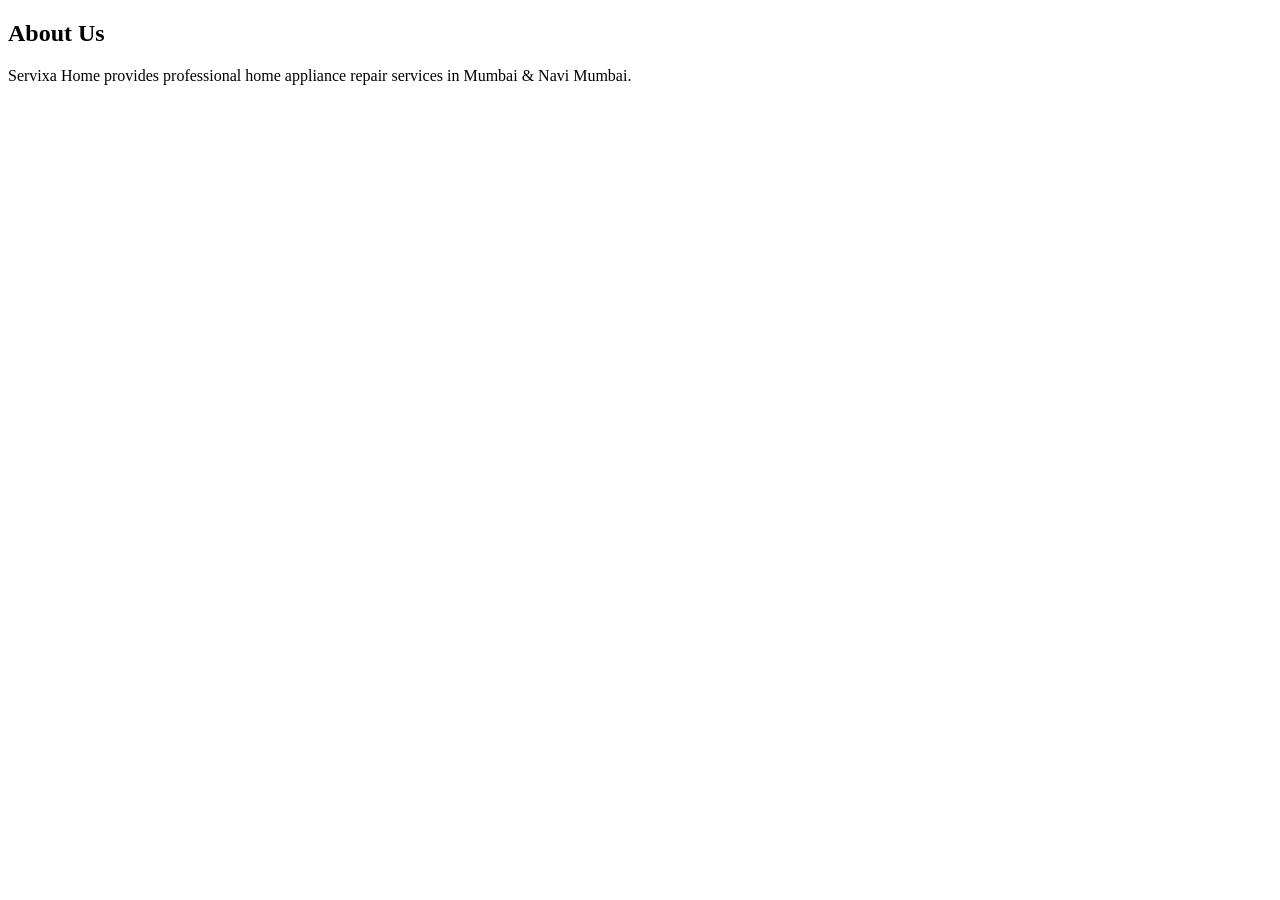
==== about.html @ f4bc3585 "Add files via upload" ====
<!DOCTYPE html>
<html>
<head>
<title>About</title>
<link rel="stylesheet" href="css/style.css">
</head>

<body>

<header>
<h2>About Us</h2>
</header>

<section class="section">

<p>

Servixa Home provides professional home appliance
repair services in Mumbai & Navi Mumbai.

</p>

</section>

</body>
</html>
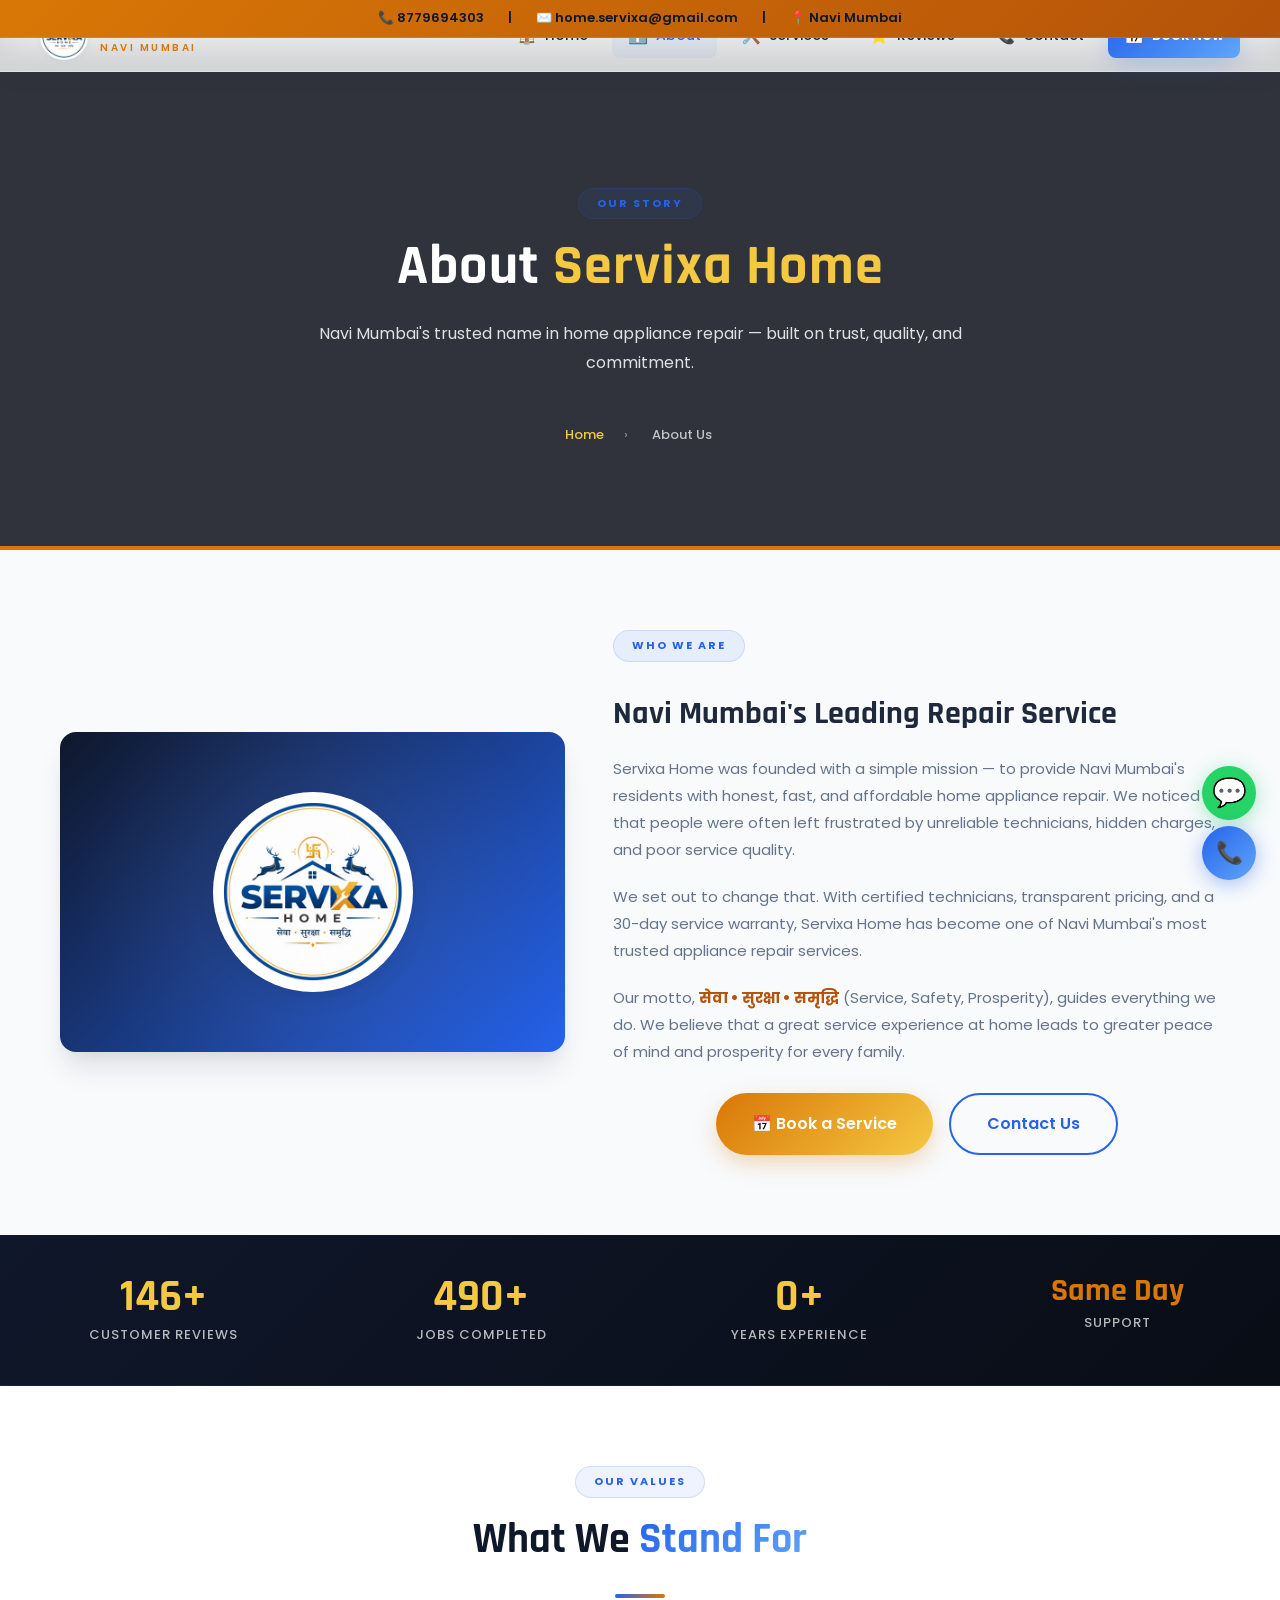
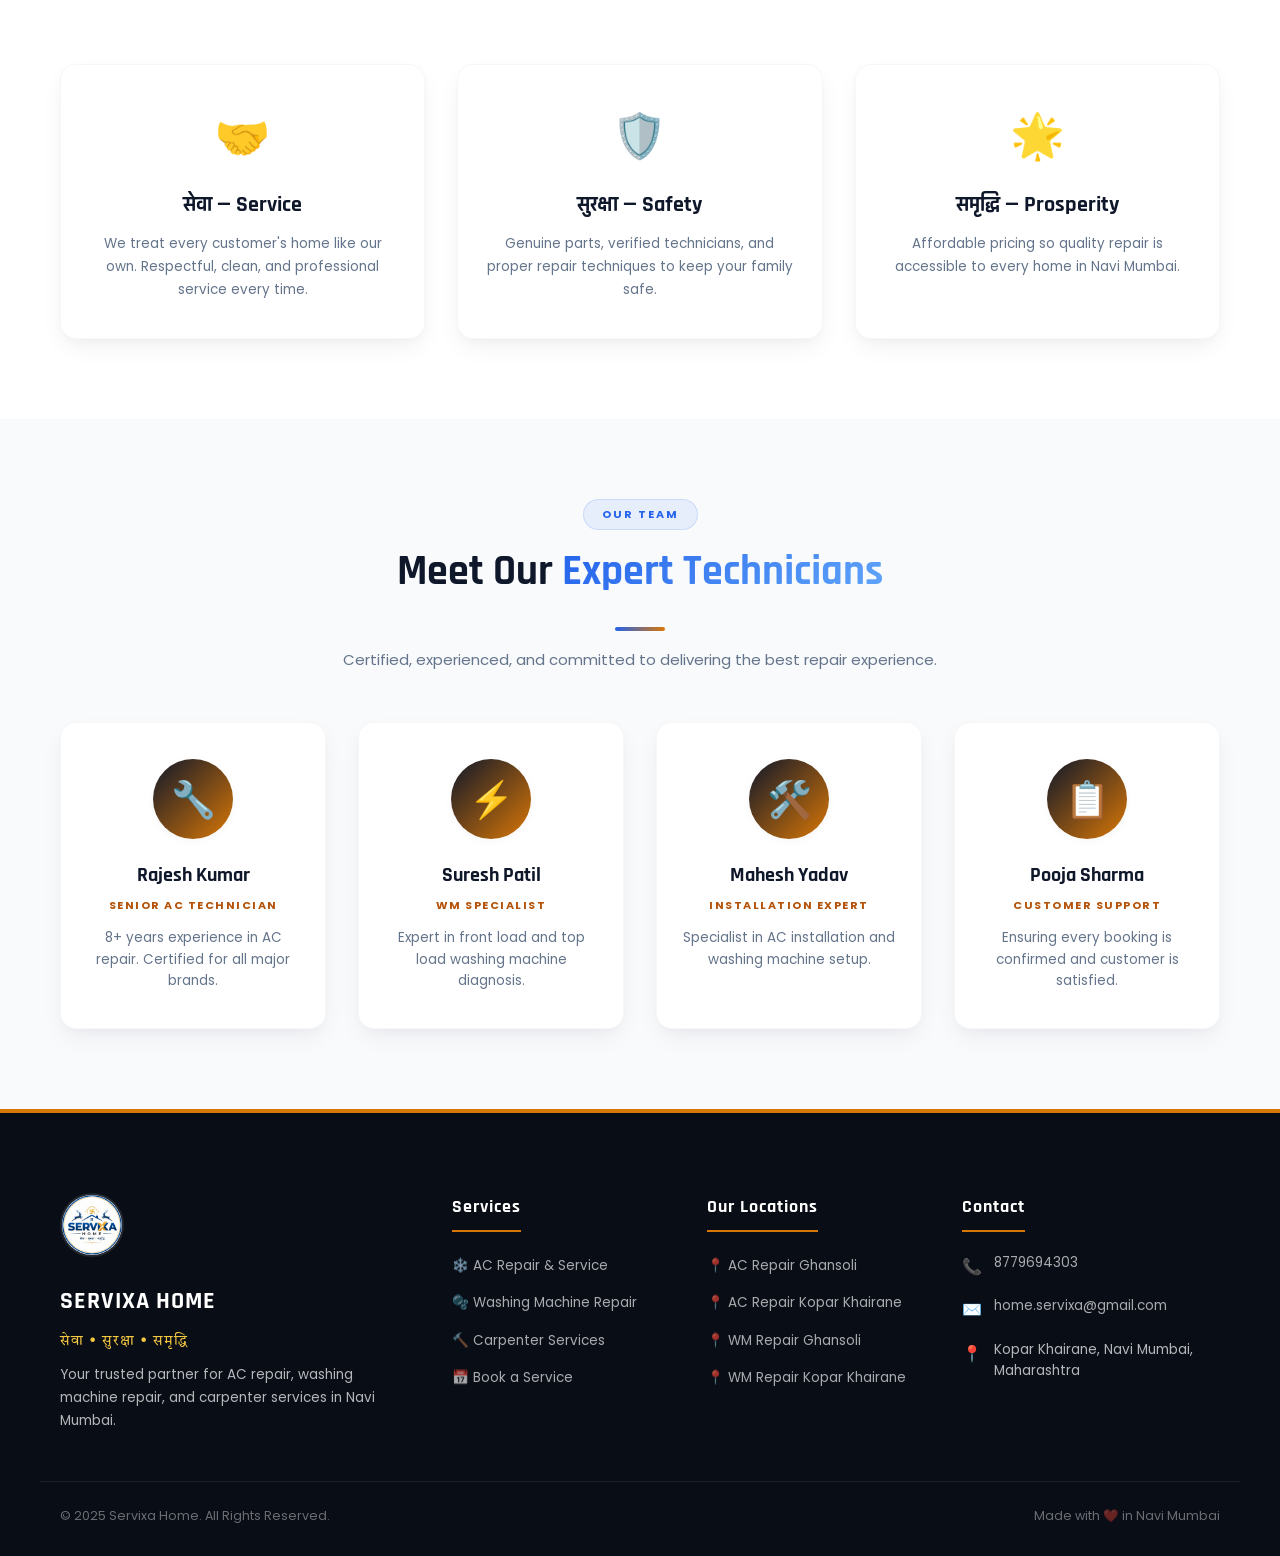
==== commit 32957e90: "Update about.html" ====
--- a/about.html
+++ b/about.html
@@ -1,26 +1,225 @@
 <!DOCTYPE html>
-<html>
+<html lang="en">
 <head>
-<title>About</title>
-<link rel="stylesheet" href="css/style.css">
+  <meta charset="UTF-8" />
+  <meta name="viewport" content="width=device-width, initial-scale=1.0" />
+  <title>About Us – Servixa Home</title>
+  <link rel="icon" type="image/png" href="Logo.png" />
+  <link rel="stylesheet" href="style.css" />
 </head>
-
 <body>
 
-<header>
-<h2>About Us</h2>
-</header>
-
+<div id="page-loader">
+  <div class="loader-logo">SERVI<span>XA</span> HOME</div>
+  <div class="loader-bar"><div class="loader-bar-fill"></div></div>
+</div>
+
+<div class="contact-strip">
+  <a href="tel:8779694303">📞 8779694303</a>
+  <span>|</span>
+  <a href="mailto:home.servixa@gmail.com">✉️ home.servixa@gmail.com</a>
+  <span>|</span>
+  <span>📍 Navi Mumbai</span>
+</div>
+
+<nav class="navbar">
+  <a href="index.html" class="nav-logo">
+    <img src="Logo.png" alt="Servixa Home" onerror="this.style.display='none'" />
+    <div class="nav-logo-text">
+      <span class="brand">SERVIXA HOME</span>
+      <span class="tagline">Navi Mumbai</span>
+    </div>
+  </a>
+  <div class="nav-menu" id="navMenu">
+    <span></span><span></span><span></span>
+  </div>
+  <div class="nav-links" id="navLinks">
+    <a href="index.html"><span class="nav-icon">🏠</span> Home</a>
+    <a href="about.html" class="active"><span class="nav-icon">ℹ️</span> About</a>
+    <a href="services.html"><span class="nav-icon">🛠️</span> Services</a>
+    <a href="reviews.html"><span class="nav-icon">⭐</span> Reviews</a>
+    <a href="contact.html"><span class="nav-icon">📞</span> Contact</a>
+    <a href="booking.html" class="nav-cta"><span class="nav-icon">📅</span> Book Now</a>
+  </div>
+</nav>
+
+<div class="page-header">
+  <span class="section-badge">Our Story</span>
+  <h1>About <span>Servixa Home</span></h1>
+  <p>Navi Mumbai's trusted name in home appliance repair — built on trust, quality, and commitment.</p>
+  <div class="breadcrumb">
+    <a href="index.html">Home</a><span>›</span>
+    <span style="color:rgba(255,255,255,0.7)">About Us</span>
+  </div>
+</div>
+
+<!-- ABOUT STORY -->
 <section class="section">
-
-<p>
-
-Servixa Home provides professional home appliance
-repair services in Mumbai & Navi Mumbai.
-
-</p>
-
+  <div class="container">
+    <div class="about-grid">
+      <div class="about-image-box fade-in">
+        <img src="Logo.png" alt="Servixa Home" onerror="this.style.display='none'" />
+      </div>
+      <div class="about-text fade-in">
+        <span class="section-badge">Who We Are</span>
+        <h2 style="font-family:'Rajdhani',sans-serif;font-size:32px;font-weight:700;color:var(--text);margin-top:10px;margin-bottom:16px;">Navi Mumbai's Leading Repair Service</h2>
+        <p>Servixa Home was founded with a simple mission — to provide Navi Mumbai's residents with honest, fast, and affordable home appliance repair. We noticed that people were often left frustrated by unreliable technicians, hidden charges, and poor service quality.</p>
+        <p>We set out to change that. With certified technicians, transparent pricing, and a 30-day service warranty, Servixa Home has become one of Navi Mumbai's most trusted appliance repair services.</p>
+        <p>Our motto, <strong style="color:var(--gold-dark);">सेवा • सुरक्षा • समृद्धि</strong> (Service, Safety, Prosperity), guides everything we do. We believe that a great service experience at home leads to greater peace of mind and prosperity for every family.</p>
+        <div style="display:flex;gap:16px;margin-top:28px;flex-wrap:wrap;justify-content:center;">
+          <a href="booking.html" class="btn btn-gold btn-lg">📅 Book a Service</a>
+          <a href="contact.html" class="btn btn-outline btn-lg">Contact Us</a>
+        </div>
+      </div>
+    </div>
+  </div>
 </section>
 
+<!-- STATS -->
+<div class="stats-strip">
+  <div class="stat-item">
+    <div class="stat-num" data-target="298" data-suffix="+">0+</div>
+    <div class="stat-label">Customer Reviews</div>
+  </div>
+  <div class="stat-item">
+    <div class="stat-num" data-target="1000" data-suffix="+">0+</div>
+    <div class="stat-label">Jobs Completed</div>
+  </div>
+  <div class="stat-item">
+    <div class="stat-num" data-target="2" data-suffix="+">0+</div>
+    <div class="stat-label">Years Experience</div>
+  </div>
+  <div class="stat-item">
+    <div class="stat-num" style="font-family:'Rajdhani',sans-serif;font-size:32px;font-weight:700;color:var(--gold);line-height:1;">Same Day</div>
+    <div class="stat-label">Support</div>
+  </div>
+</div>
+
+<!-- VALUES -->
+<section class="section section-alt">
+  <div class="container">
+    <div class="section-header fade-in">
+      <span class="section-badge">Our Values</span>
+      <h2 class="section-title">What We <span>Stand For</span></h2>
+      <div class="divider"></div>
+    </div>
+    <div class="values-grid">
+      <div class="value-card fade-in">
+        <div class="value-icon">🤝</div>
+        <h3>सेवा — Service</h3>
+        <p>We treat every customer's home like our own. Respectful, clean, and professional service every time.</p>
+      </div>
+      <div class="value-card fade-in">
+        <div class="value-icon">🛡️</div>
+        <h3>सुरक्षा — Safety</h3>
+        <p>Genuine parts, verified technicians, and proper repair techniques to keep your family safe.</p>
+      </div>
+      <div class="value-card fade-in">
+        <div class="value-icon">🌟</div>
+        <h3>समृद्धि — Prosperity</h3>
+        <p>Affordable pricing so quality repair is accessible to every home in Navi Mumbai.</p>
+      </div>
+    </div>
+  </div>
+</section>
+
+<!-- TEAM -->
+<section class="section">
+  <div class="container">
+    <div class="section-header fade-in">
+      <span class="section-badge">Our Team</span>
+      <h2 class="section-title">Meet Our <span>Expert Technicians</span></h2>
+      <div class="divider"></div>
+      <p class="section-subtitle">Certified, experienced, and committed to delivering the best repair experience.</p>
+    </div>
+    <div class="team-grid">
+      <div class="team-card fade-in">
+        <div class="team-avatar">🔧</div>
+        <h3>Rajesh Kumar</h3>
+        <div class="role">Senior AC Technician</div>
+        <p>8+ years experience in AC repair. Certified for all major brands.</p>
+      </div>
+      <div class="team-card fade-in">
+        <div class="team-avatar">⚡</div>
+        <h3>Suresh Patil</h3>
+        <div class="role">WM Specialist</div>
+        <p>Expert in front load and top load washing machine diagnosis.</p>
+      </div>
+      <div class="team-card fade-in">
+        <div class="team-avatar">🛠️</div>
+        <h3>Mahesh Yadav</h3>
+        <div class="role">Installation Expert</div>
+        <p>Specialist in AC installation and washing machine setup.</p>
+      </div>
+      <div class="team-card fade-in">
+        <div class="team-avatar">📋</div>
+        <h3>Pooja Sharma</h3>
+        <div class="role">Customer Support</div>
+        <p>Ensuring every booking is confirmed and customer is satisfied.</p>
+      </div>
+    </div>
+  </div>
+</section>
+
+<!-- Footer -->
+<footer>
+  <div class="container footer-grid">
+    <div class="footer-brand">
+      <img src="Logo.png" alt="Servixa Home" onerror="this.style.display='none'" />
+      <h3>SERVIXA HOME</h3>
+      <p class="hindi-tagline">सेवा • सुरक्षा • समृद्धि</p>
+      <p>Your trusted partner for AC repair, washing machine repair, and carpenter services in Navi Mumbai.</p>
+    </div>
+    <div class="footer-col">
+      <h4>Services</h4>
+      <ul>
+        <li><a href="ac-repair.html">❄️ AC Repair & Service</a></li>
+        <li><a href="washing-machine.html">🫧 Washing Machine Repair</a></li>
+        <li><a href="carpenter.html">🔨 Carpenter Services</a></li>
+        <li><a href="booking.html">📅 Book a Service</a></li>
+      </ul>
+    </div>
+    <div class="footer-col">
+      <h4>Our Locations</h4>
+      <ul>
+        <li><a href="ac-repair-ghansoli.html">📍 AC Repair Ghansoli</a></li>
+        <li><a href="ac-repair-koparkhairane.html">📍 AC Repair Kopar Khairane</a></li>
+        <li><a href="washing-machine-repair-ghansoli.html">📍 WM Repair Ghansoli</a></li>
+        <li><a href="washing-machine-repair-koparkhairane.html">📍 WM Repair Kopar Khairane</a></li>
+      </ul>
+    </div>
+    <div class="footer-col">
+      <h4>Contact</h4>
+      <div class="footer-contact-item">
+        <span class="icon">📞</span>
+        <div><a href="tel:8779694303">8779694303</a></div>
+      </div>
+      <div class="footer-contact-item">
+        <span class="icon">✉️</span>
+        <div><a href="mailto:home.servixa@gmail.com">home.servixa@gmail.com</a></div>
+      </div>
+      <div class="footer-contact-item">
+        <span class="icon">📍</span>
+        <div>Kopar Khairane, Navi Mumbai, Maharashtra</div>
+      </div>
+    </div>
+  </div>
+  <div class="container footer-bottom">
+    <span>© 2025 Servixa Home. All Rights Reserved.</span>
+    <span>Made with ❤️ in Navi Mumbai</span>
+  </div>
+</footer>
+
+<a href="https://wa.me/918779694303?text=Hi! I need a home service." class="whatsapp-float" target="_blank">💬</a>
+<a href="tel:8779694303" class="call-float">📞</a>
+<div class="back-top">↑</div>
+
+<!-- Mobile Sticky CTA Bar -->
+<div class="mobile-sticky-cta">
+  <a href="tel:8779694303" class="cta-call">📞 Call Now</a>
+  <a href="https://wa.me/918779694303?text=Hi! I need a home service." target="_blank" class="cta-wa">💬 WhatsApp</a>
+</div>
+
+<script src="script.js"></script>
 </body>
-</html>+</html>
--- a/style.css
+++ b/style.css
@@ -0,0 +1,1974 @@
+/* ===== SERVIXA HOME - MAIN PREMIUM STYLESHEET ===== */
+@import url('https://fonts.googleapis.com/css2?family=Poppins:wght@300;400;500;600;700&family=Rajdhani:wght@500;600;700&family=Tiro+Devanagari+Hindi&display=swap');
+
+:root {
+  /* Colors */
+  --primary: #2563eb;       /* Modern Indigo Blue */
+  --primary-dark: #0f172a;  /* Slate 900 */
+  --primary-light: #60a5fa; /* Sky Blue */
+  --gold: #d97706;          /* Deep Amber Gold */
+  --gold-light: #f5c842;    /* Soft Warm Gold */
+  --gold-dark: #b45309;     /* Bronze Gold */
+  --white: #ffffff;
+  --off-white: #f8fafc;
+  --light-gray: #f1f5f9;
+  --gray: #64748b;
+  --dark: #090d16;          /* Deep True Dark for backgrounds */
+  --text: #1e293b;
+  --text-light: #64748b;
+  --success: #10b981;
+
+  /* Shadows */
+  --shadow-sm: 0 2px 8px rgba(15, 23, 42, 0.04);
+  --shadow: 0 10px 25px -3px rgba(15, 23, 42, 0.06), 0 4px 12px -4px rgba(15, 23, 42, 0.04);
+  --shadow-lg: 0 20px 30px -5px rgba(15, 23, 42, 0.1), 0 10px 15px -6px rgba(15, 23, 42, 0.06);
+  --shadow-gold-glow: 0 8px 25px -3px rgba(217, 119, 6, 0.35);
+  --shadow-blue-glow: 0 8px 25px -3px rgba(37, 99, 235, 0.25);
+
+  /* Borders & Spacing */
+  --radius: 16px;
+  --radius-sm: 8px;
+  --radius-lg: 24px;
+  --transition: all 0.4s cubic-bezier(0.16, 1, 0.3, 1);
+}
+
+* { margin: 0; padding: 0; box-sizing: border-box; }
+
+html { scroll-behavior: smooth; }
+
+body {
+  font-family: 'Poppins', sans-serif;
+  color: var(--text);
+  background: var(--off-white);
+  overflow-x: hidden;
+  line-height: 1.6;
+}
+
+/* ===== SCROLLBAR ===== */
+::-webkit-scrollbar { width: 8px; }
+::-webkit-scrollbar-track { background: var(--light-gray); }
+::-webkit-scrollbar-thumb {
+  background: linear-gradient(180deg, var(--primary), var(--primary-light));
+  border-radius: 10px;
+}
+
+/* ===== ANIMATIONS ===== */
+@keyframes slideDown {
+  from { opacity: 0; transform: translateY(-12px); }
+  to { opacity: 1; transform: translateY(0); }
+}
+
+@keyframes pulse {
+  0%, 100% { transform: scale(1); box-shadow: 0 4px 20px rgba(37,211,102,0.4); }
+  50% { transform: scale(1.06); box-shadow: 0 8px 30px rgba(37,211,102,0.6), 0 0 0 10px rgba(37,211,102,0.1); }
+}
+
+@keyframes pulse-call {
+  0%, 100% { transform: scale(1); box-shadow: 0 4px 20px rgba(37,99,235,0.4); }
+  50% { transform: scale(1.06); box-shadow: 0 8px 30px rgba(37,99,235,0.6), 0 0 0 10px rgba(37,99,235,0.1); }
+}
+
+@keyframes loaderPulse {
+  0%, 100% { opacity: 0.6; transform: scale(0.98); }
+  50% { opacity: 1; transform: scale(1.02); }
+}
+
+/* ===== PAGE LOADER ===== */
+#page-loader {
+  position: fixed;
+  inset: 0;
+  background: var(--dark);
+  z-index: 99999;
+  display: flex;
+  align-items: center;
+  justify-content: center;
+  flex-direction: column;
+  transition: opacity 0.4s ease, visibility 0.4s ease;
+}
+
+#page-loader.hide {
+  opacity: 0;
+  visibility: hidden;
+}
+
+.loader-logo {
+  font-family: 'Rajdhani', sans-serif;
+  font-size: 36px;
+  font-weight: 700;
+  color: var(--white);
+  letter-spacing: 2px;
+  margin-bottom: 20px;
+  animation: loaderPulse 1.8s infinite ease-in-out;
+}
+
+.loader-logo span { color: var(--gold); }
+
+.loader-bar {
+  width: 160px;
+  height: 4px;
+  background: rgba(255, 255, 255, 0.1);
+  border-radius: 20px;
+  overflow: hidden;
+}
+
+.loader-bar-fill {
+  height: 100%;
+  width: 0;
+  background: linear-gradient(90deg, var(--primary), var(--gold));
+  border-radius: 20px;
+  animation: loaderProgress 1.4s ease-in-out infinite;
+}
+
+@keyframes loaderProgress {
+  0% { width: 0%; }
+  50% { width: 70%; }
+  100% { width: 100%; }
+}
+
+/* ===== TOP STRIP ===== */
+.contact-strip {
+  background: linear-gradient(135deg, var(--gold), var(--gold-dark));
+  padding: 8px 20px;
+  display: flex;
+  align-items: center;
+  justify-content: center;
+  gap: 24px;
+  flex-wrap: wrap;
+  font-size: 13px;
+  font-weight: 600;
+  color: var(--primary-dark);
+  border-bottom: 1px solid rgba(255, 255, 255, 0.1);
+  z-index: 1001;
+  position: relative;
+}
+
+.contact-strip a {
+  color: var(--primary-dark);
+  text-decoration: none;
+  display: flex;
+  align-items: center;
+  gap: 6px;
+  transition: var(--transition);
+}
+
+.contact-strip a:hover {
+  opacity: 0.8;
+  transform: translateY(-1px);
+}
+
+/* ===== GLASSMORPHISM NAV ===== */
+.navbar {
+  position: fixed;
+  top: 0; left: 0; right: 0;
+  z-index: 1000;
+  background: rgba(255, 255, 255, 0.78);
+  backdrop-filter: blur(20px);
+  -webkit-backdrop-filter: blur(20px);
+  border-bottom: 1px solid rgba(255, 255, 255, 0.35);
+  box-shadow: 0 4px 30px rgba(15, 23, 42, 0.03);
+  padding: 0 40px;
+  height: 72px;
+  display: flex;
+  align-items: center;
+  justify-content: space-between;
+  transition: var(--transition);
+}
+
+.nav-logo {
+  display: flex;
+  align-items: center;
+  gap: 12px;
+  text-decoration: none;
+}
+
+.nav-logo img {
+  height: 48px;
+  width: 48px;
+  border-radius: 50%;
+  object-fit: cover;
+  border: 2px solid var(--white);
+  box-shadow: var(--shadow-sm);
+}
+
+.nav-logo-text {
+  display: flex;
+  flex-direction: column;
+  line-height: 1.1;
+}
+
+.nav-logo-text .brand {
+  font-family: 'Rajdhani', sans-serif;
+  font-size: 22px;
+  font-weight: 700;
+  color: var(--primary-dark);
+  letter-spacing: 1px;
+}
+
+.nav-logo-text .tagline {
+  font-size: 10px;
+  color: var(--gold);
+  font-weight: 600;
+  letter-spacing: 2.5px;
+  text-transform: uppercase;
+}
+
+.nav-menu {
+  display: none;
+  flex-direction: column;
+  gap: 5px;
+  cursor: pointer;
+  padding: 8px;
+}
+
+.nav-menu span {
+  display: block;
+  width: 24px;
+  height: 2px;
+  background: var(--primary-dark);
+  border-radius: 2px;
+  transition: var(--transition);
+}
+
+.nav-links {
+  display: flex;
+  align-items: center;
+  gap: 8px;
+}
+
+.nav-links a {
+  text-decoration: none;
+  color: var(--text);
+  font-weight: 500;
+  font-size: 14px;
+  padding: 10px 16px;
+  border-radius: var(--radius-sm);
+  transition: var(--transition);
+  display: flex;
+  align-items: center;
+  gap: 8px;
+  position: relative;
+}
+
+.nav-links a:hover, .nav-links a.active {
+  color: var(--primary);
+  background: rgba(37, 99, 235, 0.06);
+}
+
+.nav-links a .nav-icon { font-size: 16px; }
+
+.nav-cta {
+  background: linear-gradient(135deg, var(--primary), var(--primary-light)) !important;
+  color: var(--white) !important;
+  font-weight: 600 !important;
+  box-shadow: var(--shadow-blue-glow);
+}
+
+.nav-cta:hover {
+  transform: translateY(-2px);
+  box-shadow: 0 12px 20px -3px rgba(37, 99, 235, 0.45) !important;
+  opacity: 0.95;
+}
+
+/* ===== CONTAINER ===== */
+.container {
+  max-width: 1200px;
+  margin: 0 auto;
+  padding: 0 20px;
+  width: 100%;
+}
+
+/* ===== SECTIONS & HEADINGS ===== */
+.section { padding: 80px 0; }
+.section-alt { background: var(--white); }
+
+.section-header {
+  text-align: center;
+  max-width: 700px;
+  margin: 0 auto 50px;
+  display: flex;
+  flex-direction: column;
+  align-items: center;
+}
+
+.section-badge {
+  display: inline-block;
+  background: rgba(37, 99, 235, 0.08);
+  border: 1px solid rgba(37, 99, 235, 0.15);
+  color: var(--primary);
+  font-size: 11px;
+  font-weight: 700;
+  letter-spacing: 2px;
+  text-transform: uppercase;
+  padding: 6px 18px;
+  border-radius: 50px;
+  margin-bottom: 16px;
+}
+
+.section-title {
+  font-family: 'Rajdhani', sans-serif;
+  font-size: clamp(28px, 5vw, 42px);
+  font-weight: 700;
+  color: var(--primary-dark);
+  line-height: 1.25;
+  margin-bottom: 16px;
+}
+
+.section-title span {
+  background: linear-gradient(135deg, var(--primary), var(--primary-light));
+  -webkit-background-clip: text;
+  -webkit-text-fill-color: transparent;
+}
+
+.section-title .gold {
+  background: linear-gradient(135deg, var(--gold), var(--gold-light));
+  -webkit-background-clip: text;
+  -webkit-text-fill-color: transparent;
+}
+
+.section-subtitle {
+  color: var(--text-light);
+  font-size: 15px;
+  line-height: 1.7;
+}
+
+.divider {
+  width: 50px;
+  height: 4px;
+  background: linear-gradient(90deg, var(--primary), var(--gold));
+  border-radius: 10px;
+  margin: 12px auto 16px;
+}
+
+/* ===== GRIDS ===== */
+.grid-2 { display: grid; grid-template-columns: 1fr; gap: 32px; }
+.grid-3 { display: grid; grid-template-columns: 1fr; gap: 32px; }
+
+@media (min-width: 768px) {
+  .grid-2 { grid-template-columns: repeat(2, 1fr); }
+  .grid-3 { grid-template-columns: repeat(2, 1fr); }
+}
+
+@media (min-width: 992px) {
+  .grid-3 { grid-template-columns: repeat(3, 1fr); }
+}
+
+/* ===== BUTTONS ===== */
+.btn {
+  display: inline-flex;
+  align-items: center;
+  justify-content: center;
+  gap: 10px;
+  padding: 14px 30px;
+  border-radius: 50px;
+  font-family: 'Poppins', sans-serif;
+  font-weight: 600;
+  font-size: 15px;
+  text-decoration: none;
+  border: none;
+  cursor: pointer;
+  transition: var(--transition);
+  white-space: nowrap;
+}
+
+.btn-primary {
+  background: linear-gradient(135deg, var(--primary), var(--primary-light));
+  color: var(--white);
+  box-shadow: var(--shadow-blue-glow);
+}
+
+.btn-primary:hover {
+  transform: translateY(-4px);
+  box-shadow: 0 12px 25px -4px rgba(37, 99, 235, 0.45);
+}
+
+.btn-gold {
+  background: linear-gradient(135deg, var(--gold), var(--gold-light));
+  color: var(--white);
+  box-shadow: var(--shadow-gold-glow);
+}
+
+.btn-gold:hover {
+  transform: translateY(-4px);
+  box-shadow: 0 12px 25px -4px rgba(217, 119, 6, 0.45);
+}
+
+.btn-outline {
+  background: transparent;
+  color: var(--primary);
+  border: 2px solid var(--primary);
+}
+
+.btn-outline:hover {
+  background: var(--primary);
+  color: var(--white);
+  transform: translateY(-3px);
+  box-shadow: var(--shadow-blue-glow);
+}
+
+.btn-white {
+  background: var(--white);
+  color: var(--primary-dark);
+  box-shadow: var(--shadow);
+}
+
+.btn-white:hover {
+  transform: translateY(-4px);
+  box-shadow: var(--shadow-lg);
+  color: var(--primary);
+}
+
+.btn-lg { padding: 16px 36px; font-size: 16px; }
+.btn-sm { padding: 10px 22px; font-size: 13px; }
+.btn-full { width: 100%; }
+
+/* ===== CARDS (GLOBAL) ===== */
+.card {
+  background: var(--white);
+  border-radius: var(--radius);
+  padding: 32px;
+  box-shadow: var(--shadow);
+  border: 1px solid rgba(15, 23, 42, 0.04);
+  transition: var(--transition);
+  position: relative;
+  overflow: hidden;
+}
+
+.card::before {
+  content: '';
+  position: absolute;
+  top: 0; left: 0; width: 100%; height: 4px;
+  background: linear-gradient(90deg, var(--primary), var(--primary-light));
+  opacity: 0;
+  transition: var(--transition);
+}
+
+.card:hover {
+  transform: translateY(-8px);
+  box-shadow: var(--shadow-lg);
+}
+
+.card:hover::before { opacity: 1; }
+
+.card-icon {
+  width: 56px;
+  height: 56px;
+  background: linear-gradient(135deg, rgba(37, 99, 235, 0.1), rgba(96, 165, 250, 0.15));
+  border-radius: var(--radius-sm);
+  display: flex;
+  align-items: center;
+  justify-content: center;
+  font-size: 26px;
+  margin-bottom: 20px;
+}
+
+.card-icon.gold {
+  background: linear-gradient(135deg, rgba(217, 119, 6, 0.1), rgba(245, 200, 66, 0.15));
+}
+
+/* ===== HERO SECTIONS (HOMEPAGE & INNER PAGES) ===== */
+.hero, .page-header, .ac-hero, .wm-hero, .page-hero {
+  background: linear-gradient(rgba(9, 13, 22, 0.84), rgba(9, 13, 22, 0.84)), url('appliance_bg.png') no-repeat center center/cover !important;
+  padding: 150px 20px 100px !important;
+  text-align: center !important;
+  display: flex !important;
+  flex-direction: column !important;
+  align-items: center !important;
+  justify-content: center !important;
+  position: relative !important;
+  overflow: hidden !important;
+  min-height: auto !important;
+  border-bottom: 4px solid var(--gold);
+}
+
+.hero-content, .page-hero-content {
+  display: flex;
+  flex-direction: column;
+  align-items: center;
+  text-align: center;
+  max-width: 800px;
+  margin: 0 auto;
+  z-index: 2;
+}
+
+.hero-badge {
+  display: inline-flex;
+  align-items: center;
+  gap: 8px;
+  background: rgba(217, 119, 6, 0.15);
+  border: 1px solid rgba(217, 119, 6, 0.4);
+  color: var(--gold-light);
+  padding: 8px 18px;
+  border-radius: 50px;
+  font-size: 12px;
+  font-weight: 700;
+  letter-spacing: 1px;
+  text-transform: uppercase;
+  margin-bottom: 24px;
+  backdrop-filter: blur(10px);
+}
+
+.hero h1, .page-header h1, .ac-hero h1, .wm-hero h1, .page-hero h1 {
+  font-family: 'Rajdhani', sans-serif;
+  font-size: clamp(34px, 7vw, 56px);
+  font-weight: 700;
+  color: var(--white);
+  line-height: 1.15;
+  letter-spacing: 1px;
+  margin-bottom: 20px;
+}
+
+.hero h1 span, .page-header h1 span, .ac-hero h1 span, .wm-hero h1 span, .page-hero h1 span {
+  color: var(--gold-light) !important;
+}
+
+.hero-sub {
+  font-family: 'Tiro Devanagari Hindi', serif;
+  font-size: 20px;
+  color: var(--gold-light);
+  margin-bottom: 12px;
+  letter-spacing: 1.5px;
+}
+
+.hero p, .page-header p, .ac-hero p, .wm-hero p, .page-hero p {
+  color: rgba(255, 255, 255, 0.85) !important;
+  font-size: clamp(14px, 2.5vw, 16px) !important;
+  line-height: 1.8 !important;
+  margin-bottom: 32px !important;
+  max-width: 650px !important;
+  margin-left: auto !important;
+  margin-right: auto !important;
+  text-align: center !important;
+}
+
+.hero-btns, .cta-btns, .breadcrumb, .hero-services {
+  display: flex;
+  gap: 16px;
+  flex-wrap: wrap;
+  justify-content: center !important;
+  margin-left: auto !important;
+  margin-right: auto !important;
+  margin-bottom: 32px;
+}
+
+.hero-services {
+  margin-bottom: 0;
+  gap: 12px;
+}
+
+.hero-service-chip {
+  display: flex;
+  align-items: center;
+  gap: 8px;
+  background: rgba(255, 255, 255, 0.08);
+  border: 1px solid rgba(255, 255, 255, 0.15);
+  color: rgba(255, 255, 255, 0.9);
+  padding: 10px 18px;
+  border-radius: 50px;
+  font-size: 13px;
+  font-weight: 500;
+  backdrop-filter: blur(12px);
+  -webkit-backdrop-filter: blur(12px);
+  transition: var(--transition);
+}
+
+.hero-service-chip:hover {
+  background: rgba(255, 255, 255, 0.15);
+  transform: translateY(-2px);
+}
+
+.breadcrumb {
+  margin-bottom: 0;
+  margin-top: 16px;
+  font-size: 13px;
+  font-weight: 500;
+}
+
+.breadcrumb a {
+  color: var(--gold-light);
+  text-decoration: none;
+  transition: var(--transition);
+}
+
+.breadcrumb a:hover { text-decoration: underline; }
+.breadcrumb span { color: rgba(255,255,255,0.4); margin: 0 4px; }
+
+/* ===== STATS STRIP ===== */
+.stats-strip {
+  background: linear-gradient(135deg, var(--primary-dark), var(--dark));
+  padding: 40px 20px;
+  display: grid;
+  grid-template-columns: repeat(2, 1fr);
+  gap: 32px;
+  border-bottom: 1px solid rgba(255, 255, 255, 0.05);
+}
+
+@media (min-width: 768px) {
+  .stats-strip { grid-template-columns: repeat(4, 1fr); }
+}
+
+.stat-item { text-align: center; }
+.stat-num {
+  font-family: 'Rajdhani', sans-serif;
+  font-size: clamp(32px, 5vw, 44px);
+  font-weight: 700;
+  color: var(--gold-light);
+  line-height: 1;
+}
+.stat-label {
+  color: rgba(255,255,255,0.7);
+  font-size: 13px;
+  margin-top: 6px;
+  text-transform: uppercase;
+  letter-spacing: 1px;
+  font-weight: 500;
+}
+
+/* ===== TRUST BAR ===== */
+.trust-bar {
+  background: var(--white);
+  border-bottom: 1px solid var(--light-gray);
+  padding: 20px;
+  display: flex;
+  align-items: center;
+  justify-content: center;
+  gap: clamp(16px, 4vw, 40px);
+  flex-wrap: wrap;
+  box-shadow: var(--shadow-sm);
+}
+
+.trust-item {
+  display: flex;
+  align-items: center;
+  gap: 8px;
+  color: var(--text);
+  font-size: 13px;
+  font-weight: 600;
+}
+
+.trust-item .icon { color: var(--primary); font-size: 16px; }
+
+/* ===== HOMEPAGE SERVICE CARDS ===== */
+.service-card {
+  background: var(--white);
+  border-radius: var(--radius);
+  overflow: hidden;
+  box-shadow: var(--shadow);
+  border: 1px solid rgba(15, 23, 42, 0.03);
+  transition: var(--transition);
+  text-decoration: none;
+  color: inherit;
+  display: flex;
+  flex-direction: column;
+  height: 100%;
+}
+
+.service-card:hover {
+  transform: translateY(-8px);
+  box-shadow: var(--shadow-lg);
+}
+
+.service-card-img {
+  height: 180px;
+  background: linear-gradient(135deg, var(--primary-dark), var(--primary));
+  display: flex;
+  align-items: center;
+  justify-content: center;
+  font-size: 72px;
+  position: relative;
+  overflow: hidden;
+  transition: var(--transition);
+}
+
+.service-card:hover .service-card-img {
+  filter: brightness(1.05);
+}
+
+.service-card-img::after {
+  content: '';
+  position: absolute;
+  bottom: 0; left: 0; right: 0;
+  height: 50px;
+  background: linear-gradient(to top, var(--white), transparent);
+}
+
+.service-card-body { padding: 28px; flex-grow: 1; }
+.service-card-body h3 {
+  font-family: 'Rajdhani', sans-serif;
+  font-size: 22px;
+  font-weight: 700;
+  color: var(--primary-dark);
+  margin-bottom: 10px;
+}
+.service-card-body p {
+  font-size: 14px;
+  color: var(--text-light);
+  line-height: 1.6;
+  margin-bottom: 20px;
+}
+
+.service-card-footer {
+  padding: 16px 28px;
+  background: var(--light-gray);
+  display: flex;
+  align-items: center;
+  justify-content: space-between;
+  border-top: 1px solid rgba(15, 23, 42, 0.02);
+  transition: var(--transition);
+}
+
+.service-card:hover .service-card-footer {
+  background: rgba(37, 99, 235, 0.04);
+}
+
+.service-card-footer .price {
+  font-size: 14px;
+  color: var(--primary);
+  font-weight: 700;
+}
+.service-card-footer .arrow {
+  color: var(--primary);
+  font-size: 18px;
+  transition: var(--transition);
+}
+
+.service-card:hover .arrow {
+  transform: translateX(6px);
+}
+
+/* ===== WHY CHOOSE US CARDS ===== */
+.why-card {
+  text-align: center;
+  padding: 36px 24px;
+  background: var(--white);
+  border-radius: var(--radius);
+  box-shadow: var(--shadow);
+  border: 1px solid rgba(15, 23, 42, 0.03);
+  border-top: 4px solid var(--primary);
+  transition: var(--transition);
+}
+
+.why-card:nth-child(2) { border-top-color: var(--gold); }
+.why-card:nth-child(3) { border-top-color: var(--success); }
+.why-card:nth-child(4) { border-top-color: #ef4444; }
+
+.why-card:hover {
+  transform: translateY(-8px);
+  box-shadow: var(--shadow-lg);
+}
+
+.why-icon { font-size: 44px; margin-bottom: 16px; }
+.why-card h4 {
+  font-family: 'Rajdhani', sans-serif;
+  font-size: 20px;
+  font-weight: 700;
+  color: var(--primary-dark);
+  margin-bottom: 10px;
+}
+.why-card p { font-size: 14px; color: var(--text-light); line-height: 1.65; }
+
+/* ===== SERVICE LOCATIONS & CHIPS ===== */
+.area-grid {
+  display: grid;
+  grid-template-columns: repeat(auto-fit, minmax(240px, 1fr));
+  gap: 24px;
+  margin-top: 30px;
+}
+
+.area-card {
+  background: var(--white);
+  border: 1px solid var(--light-gray);
+  border-radius: var(--radius);
+  padding: 24px;
+  transition: var(--transition);
+  box-shadow: var(--shadow);
+}
+
+.area-card:hover {
+  border-color: var(--primary-light);
+  transform: translateY(-5px);
+  box-shadow: var(--shadow-lg);
+}
+
+.area-card h3 {
+  font-family: 'Rajdhani', sans-serif;
+  font-size: 20px;
+  font-weight: 700;
+  color: var(--primary);
+  margin-bottom: 14px;
+  display: flex;
+  align-items: center;
+  gap: 8px;
+}
+
+.area-links {
+  display: flex;
+  flex-direction: column;
+  gap: 10px;
+}
+
+.area-links a {
+  font-size: 13.5px;
+  color: var(--text-light);
+  text-decoration: none;
+  transition: var(--transition);
+  display: inline-flex;
+  align-items: center;
+  gap: 6px;
+}
+
+.area-links a:hover {
+  color: var(--primary);
+  transform: translateX(4px);
+}
+
+.areas-grid {
+  display: flex;
+  flex-wrap: wrap;
+  gap: 12px;
+  margin-top: 24px;
+  justify-content: center;
+}
+
+.area-chip {
+  background: var(--white);
+  border: 1px solid var(--light-gray);
+  padding: 10px 20px;
+  border-radius: 50px;
+  font-size: 13.5px;
+  font-weight: 600;
+  color: var(--text);
+  display: flex;
+  align-items: center;
+  gap: 6px;
+  box-shadow: var(--shadow-sm);
+  transition: var(--transition);
+}
+
+.area-chip:hover {
+  border-color: var(--primary);
+  transform: translateY(-2px);
+  box-shadow: var(--shadow);
+  color: var(--primary);
+}
+
+/* ===== PROCESS STEPS ===== */
+.process-steps {
+  display: grid;
+  grid-template-columns: 1fr;
+  gap: 24px;
+}
+
+@media (min-width: 768px) {
+  .process-steps { grid-template-columns: repeat(2, 1fr); }
+}
+@media (min-width: 992px) {
+  .process-steps { grid-template-columns: repeat(4, 1fr); }
+}
+
+.process-step {
+  display: flex;
+  flex-direction: column;
+  align-items: center;
+  text-align: center;
+  padding: 32px 24px;
+  background: var(--white);
+  border-radius: var(--radius);
+  box-shadow: var(--shadow);
+  border: 1px solid rgba(15, 23, 42, 0.03);
+  transition: var(--transition);
+  position: relative;
+}
+
+.process-step:hover {
+  transform: translateY(-6px);
+  border-color: var(--primary);
+}
+
+.step-num {
+  width: 48px;
+  height: 48px;
+  background: linear-gradient(135deg, var(--primary), var(--primary-light));
+  color: var(--white);
+  border-radius: 50%;
+  display: flex;
+  align-items: center;
+  justify-content: center;
+  font-family: 'Rajdhani', sans-serif;
+  font-size: 20px;
+  font-weight: 700;
+  margin-bottom: 20px;
+  box-shadow: var(--shadow-blue-glow);
+}
+
+.step-content h4 { font-weight: 700; font-size: 16px; color: var(--primary-dark); margin-bottom: 8px; }
+.step-content p { font-size: 13.5px; color: var(--text-light); line-height: 1.6; }
+
+/* ===== TESTIMONIAL CARD ===== */
+.testimonial-card {
+  background: var(--white);
+  border-radius: var(--radius);
+  padding: 32px;
+  box-shadow: var(--shadow);
+  border: 1px solid rgba(15, 23, 42, 0.03);
+  border-left: 4px solid var(--primary);
+  position: relative;
+  transition: var(--transition);
+}
+
+.testimonial-card:hover {
+  transform: translateY(-6px);
+  box-shadow: var(--shadow-lg);
+}
+
+.testimonial-card::before {
+  content: '“';
+  font-size: 90px;
+  color: var(--primary);
+  opacity: 0.08;
+  position: absolute;
+  top: -10px;
+  right: 24px;
+  font-family: Georgia, serif;
+  line-height: 1;
+}
+
+.testimonial-stars { color: var(--gold-light); font-size: 18px; margin-bottom: 12px; }
+.testimonial-text { font-size: 14.5px; color: var(--text); line-height: 1.75; margin-bottom: 24px; font-style: italic; }
+.testimonial-author { display: flex; align-items: center; gap: 12px; }
+.testimonial-avatar {
+  width: 44px;
+  height: 44px;
+  border-radius: 50%;
+  background: linear-gradient(135deg, var(--primary), var(--gold));
+  display: flex;
+  align-items: center;
+  justify-content: center;
+  color: var(--white);
+  font-weight: 700;
+  font-size: 18px;
+}
+.testimonial-name { font-weight: 700; font-size: 15px; color: var(--primary-dark); }
+.testimonial-location { font-size: 12px; color: var(--text-light); }
+
+/* ===== FAQ ACCORDIONS ===== */
+.faq-item {
+  background: var(--white);
+  border-radius: var(--radius-sm);
+  border: 1px solid var(--light-gray);
+  margin-bottom: 16px;
+  overflow: hidden;
+  transition: var(--transition);
+  box-shadow: var(--shadow-sm);
+}
+
+.faq-question {
+  padding: 20px 24px;
+  font-weight: 600;
+  font-size: 15px;
+  cursor: pointer;
+  display: flex;
+  align-items: center;
+  justify-content: space-between;
+  gap: 16px;
+  color: var(--primary-dark);
+  transition: var(--transition);
+}
+
+.faq-question:hover { background: rgba(37, 99, 235, 0.02); color: var(--primary); }
+.faq-question .arrow { color: var(--primary); transition: var(--transition); font-size: 14px; flex-shrink: 0; }
+.faq-item.open { border-color: var(--primary-light); }
+.faq-item.open .faq-question { background: rgba(37, 99, 235, 0.04); color: var(--primary); }
+.faq-item.open .arrow { transform: rotate(180deg); }
+
+.faq-answer {
+  padding: 0 24px;
+  font-size: 14px;
+  color: var(--text-light);
+  line-height: 1.75;
+  max-height: 0;
+  overflow: hidden;
+  transition: max-height 0.35s cubic-bezier(0.16, 1, 0.3, 1), padding 0.35s ease;
+}
+
+.faq-item.open .faq-answer { max-height: 350px; padding: 0 24px 20px; }
+
+/* ===== CTA SECTIONS ===== */
+.cta-section {
+  background: linear-gradient(135deg, var(--primary-dark), var(--dark));
+  padding: 80px 20px;
+  text-align: center;
+  position: relative;
+  overflow: hidden;
+  border-top: 4px solid var(--gold);
+}
+
+.cta-section h2 {
+  font-family: 'Rajdhani', sans-serif;
+  font-size: clamp(28px, 6vw, 42px);
+  color: var(--white);
+  font-weight: 700;
+  margin-bottom: 16px;
+  position: relative;
+  z-index: 1;
+}
+
+.cta-section p {
+  color: rgba(255,255,255,0.8);
+  margin-bottom: 32px;
+  font-size: 16px;
+  position: relative;
+  z-index: 1;
+  max-width: 600px;
+  margin-left: auto;
+  margin-right: auto;
+}
+
+/* ===== MAP SECTIONS ===== */
+.map-wrapper {
+  border-radius: var(--radius);
+  overflow: hidden;
+  box-shadow: var(--shadow);
+  border: 3px solid var(--primary);
+  transition: var(--transition);
+}
+
+.map-wrapper:hover {
+  transform: translateY(-2px);
+  box-shadow: var(--shadow-lg);
+}
+
+/* ===== ALERT BOXES ===== */
+.alert {
+  padding: 16px 24px;
+  border-radius: var(--radius-sm);
+  font-size: 14px;
+  font-weight: 500;
+  display: flex;
+  align-items: center;
+  gap: 12px;
+  margin-bottom: 24px;
+}
+
+.alert-success { background: rgba(16, 185, 129, 0.08); color: #065f46; border: 1px solid rgba(16, 185, 129, 0.25); }
+.alert-info { background: rgba(37, 99, 235, 0.08); color: var(--primary); border: 1px solid rgba(37, 99, 235, 0.2); }
+
+/* ===== RATINGS & STARS ===== */
+.stars { color: var(--gold-light); letter-spacing: 2px; }
+.price-badge {
+  background: linear-gradient(135deg, var(--gold-dark), var(--gold));
+  color: var(--white);
+  padding: 8px 18px;
+  border-radius: 50px;
+  font-size: 13px;
+  font-weight: 700;
+  display: inline-block;
+  box-shadow: var(--shadow-gold-glow);
+}
+
+/* ===== BACK TO TOP ===== */
+.back-top {
+  position: fixed;
+  bottom: 140px;
+  right: 24px;
+  z-index: 999;
+  width: 44px;
+  height: 44px;
+  background: var(--white);
+  border: 2px solid var(--primary);
+  border-radius: 50%;
+  display: flex;
+  align-items: center;
+  justify-content: center;
+  cursor: pointer;
+  color: var(--primary);
+  font-size: 18px;
+  opacity: 0;
+  pointer-events: none;
+  transition: var(--transition);
+  box-shadow: var(--shadow);
+}
+
+.back-top.show { opacity: 1; pointer-events: auto; }
+.back-top:hover {
+  background: var(--primary);
+  color: var(--white);
+  transform: translateY(-4px);
+  box-shadow: var(--shadow-blue-glow);
+}
+
+/* ===== WHATSAPP & PHONE FLOATS ===== */
+.whatsapp-float {
+  position: fixed;
+  bottom: 80px;
+  right: 24px;
+  z-index: 999;
+  width: 54px;
+  height: 54px;
+  background: #25D366;
+  border-radius: 50%;
+  display: flex;
+  align-items: center;
+  justify-content: center;
+  box-shadow: 0 4px 20px rgba(37,211,102,0.4);
+  text-decoration: none;
+  font-size: 28px;
+  animation: pulse 2.2s infinite ease-in-out;
+  transition: var(--transition);
+}
+
+.call-float {
+  position: fixed;
+  bottom: 20px;
+  right: 24px;
+  z-index: 999;
+  width: 54px;
+  height: 54px;
+  background: linear-gradient(135deg, var(--primary), var(--primary-light));
+  border-radius: 50%;
+  display: flex;
+  align-items: center;
+  justify-content: center;
+  box-shadow: 0 4px 20px rgba(37,99,235,0.4);
+  text-decoration: none;
+  font-size: 22px;
+  animation: pulse-call 2.2s infinite ease-in-out 0.6s;
+  transition: var(--transition);
+  color: var(--white);
+}
+
+.whatsapp-float:hover, .call-float:hover {
+  transform: scale(1.1) translateY(-2px);
+}
+
+/* ===== MOBILE STICKY CTA BAR ===== */
+.mobile-sticky-cta {
+  display: none;
+}
+
+@media (max-width: 768px) {
+  .mobile-sticky-cta {
+    display: flex;
+    position: fixed;
+    bottom: 0;
+    left: 0;
+    right: 0;
+    height: 60px;
+    background: var(--white);
+    box-shadow: 0 -4px 20px rgba(15, 23, 42, 0.12);
+    z-index: 10000;
+  }
+  .mobile-sticky-cta a {
+    flex: 1;
+    display: flex;
+    align-items: center;
+    justify-content: center;
+    gap: 8px;
+    text-decoration: none;
+    font-size: 15px;
+    font-weight: 700;
+    color: var(--white);
+    transition: var(--transition);
+  }
+  .mobile-sticky-cta .cta-call {
+    background: linear-gradient(135deg, var(--primary), var(--primary-light));
+  }
+  .mobile-sticky-cta .cta-wa {
+    background: #25D366;
+  }
+  .mobile-sticky-cta a:active { opacity: 0.9; }
+  
+  .back-top { bottom: 80px; }
+  .whatsapp-float, .call-float { display: none !important; }
+}
+
+/* ===== REUSABLE DESIGN LAYOUTS (PAGES EXCLUSIONS) ===== */
+
+/* About Page */
+.about-grid {
+  display: grid;
+  grid-template-columns: 1fr;
+  gap: 48px;
+  align-items: center;
+}
+@media (min-width: 992px) {
+  .about-grid { grid-template-columns: 1fr 1.2fr; }
+}
+
+.about-image-box {
+  background: linear-gradient(135deg, var(--primary-dark), var(--primary));
+  border-radius: var(--radius);
+  padding: 50px;
+  display: flex;
+  align-items: center;
+  justify-content: center;
+  min-height: 320px;
+  position: relative;
+  overflow: hidden;
+  box-shadow: var(--shadow-lg);
+}
+
+.about-image-box::before {
+  content: '';
+  position: absolute;
+  inset: 0;
+  background: radial-gradient(circle, rgba(255,255,255,0.06) 0%, transparent 80%);
+}
+
+.about-image-box img {
+  width: 200px;
+  height: 200px;
+  object-fit: contain;
+  border-radius: 50%;
+  position: relative;
+  z-index: 1;
+  background: var(--white);
+  padding: 10px;
+  box-shadow: var(--shadow);
+}
+
+.about-text {
+  text-align: left;
+}
+
+.about-text h2 {
+  font-family: 'Rajdhani', sans-serif;
+  font-size: clamp(26px, 5vw, 36px);
+  font-weight: 700;
+  color: var(--primary-dark);
+  margin-top: 10px;
+  margin-bottom: 20px;
+}
+.about-text p {
+  color: var(--text-light);
+  line-height: 1.8;
+  margin-bottom: 20px;
+  font-size: 15px;
+}
+
+.values-grid {
+  display: grid;
+  grid-template-columns: repeat(auto-fit, minmax(260px, 1fr));
+  gap: 32px;
+  margin-top: 30px;
+}
+
+.value-card {
+  background: var(--white);
+  border: 1px solid rgba(15, 23, 42, 0.03);
+  border-radius: var(--radius);
+  padding: 36px 28px;
+  text-align: center;
+  transition: var(--transition);
+  box-shadow: var(--shadow);
+}
+
+.value-card:hover {
+  transform: translateY(-6px);
+  box-shadow: var(--shadow-lg);
+  border-color: var(--primary-light);
+}
+
+.value-icon { font-size: 44px; margin-bottom: 16px; }
+
+.value-card h3 {
+  font-family: 'Rajdhani', sans-serif;
+  font-size: 22px;
+  font-weight: 700;
+  color: var(--primary-dark);
+  margin-bottom: 10px;
+}
+.value-card p { font-size: 13.5px; color: var(--text-light); line-height: 1.7; }
+
+.team-grid {
+  display: grid;
+  grid-template-columns: repeat(auto-fit, minmax(240px, 1fr));
+  gap: 32px;
+  margin-top: 30px;
+}
+
+.team-card {
+  background: var(--white);
+  border: 1px solid rgba(15, 23, 42, 0.03);
+  border-radius: var(--radius);
+  padding: 36px 24px;
+  text-align: center;
+  transition: var(--transition);
+  box-shadow: var(--shadow);
+}
+
+.team-card:hover {
+  transform: translateY(-6px);
+  box-shadow: var(--shadow-lg);
+  border-color: var(--primary-light);
+}
+
+.team-avatar {
+  width: 80px;
+  height: 80px;
+  border-radius: 50%;
+  background: linear-gradient(135deg, var(--primary-dark), var(--gold));
+  display: flex;
+  align-items: center;
+  justify-content: center;
+  font-size: 36px;
+  margin: 0 auto 20px;
+  font-weight: 700;
+  color: var(--white);
+  box-shadow: var(--shadow-sm);
+}
+
+.team-card h3 {
+  font-family: 'Rajdhani', sans-serif;
+  font-size: 20px;
+  font-weight: 700;
+  color: var(--primary-dark);
+  margin-bottom: 6px;
+}
+.team-card .role {
+  font-size: 11px;
+  color: var(--gold-dark);
+  font-weight: 700;
+  letter-spacing: 1.5px;
+  text-transform: uppercase;
+  margin-bottom: 12px;
+}
+.team-card p { font-size: 13.5px; color: var(--text-light); line-height: 1.6; }
+
+/* Contact Page Layout */
+.contact-list {
+  display: flex;
+  flex-direction: column;
+  gap: 20px;
+  width: 100%;
+  max-width: 440px;
+  margin-bottom: 30px;
+}
+
+.contact-item {
+  display: flex;
+  align-items: center;
+  gap: 20px;
+  padding: 20px;
+  background: var(--white);
+  border: 1px solid rgba(15, 23, 42, 0.03);
+  border-radius: var(--radius);
+  box-shadow: var(--shadow);
+  text-align: left;
+  transition: var(--transition);
+}
+
+.contact-item:hover {
+  border-color: var(--primary);
+  transform: translateY(-3px);
+  box-shadow: var(--shadow-lg);
+}
+
+.contact-item-icon {
+  font-size: 24px;
+  width: 52px;
+  height: 52px;
+  background: var(--light-gray);
+  border-radius: 50%;
+  display: flex;
+  align-items: center;
+  justify-content: center;
+  color: var(--primary);
+  flex-shrink: 0;
+  transition: var(--transition);
+}
+
+.contact-item:hover .contact-item-icon {
+  background: var(--primary);
+  color: var(--white);
+}
+
+.contact-item-details { display: flex; flex-direction: column; }
+.contact-item-details a, .contact-item-details span {
+  font-size: 15px;
+  text-decoration: none;
+  color: var(--primary-dark);
+  font-weight: 600;
+}
+.contact-item-details .sub {
+  font-size: 12px;
+  color: var(--text-light);
+  font-weight: 400;
+  margin-top: 4px;
+}
+
+.map-placeholder {
+  background: linear-gradient(135deg, var(--primary-dark), var(--primary));
+  border-radius: var(--radius);
+  height: 340px;
+  display: flex;
+  flex-direction: column;
+  align-items: center;
+  justify-content: center;
+  color: var(--white);
+  gap: 12px;
+  text-decoration: none;
+  transition: var(--transition);
+  box-shadow: var(--shadow);
+  border: 3px solid var(--primary);
+  position: relative;
+  overflow: hidden;
+}
+
+.map-placeholder::before {
+  content: '';
+  position: absolute;
+  inset: 0;
+  background: radial-gradient(circle, rgba(255,255,255,0.06) 0%, transparent 80%);
+}
+
+.map-placeholder:hover {
+  opacity: 0.95;
+  transform: translateY(-4px);
+  box-shadow: var(--shadow-lg);
+}
+
+.map-placeholder .map-icon { font-size: 56px; }
+.map-placeholder h3 { font-family: 'Rajdhani', sans-serif; font-size: 24px; font-weight: 700; color: var(--white); }
+.map-placeholder p { color: rgba(255, 255, 255, 0.7); font-size: 13.5px; }
+
+/* Reviews Page Layout */
+.rating-summary {
+  background: linear-gradient(135deg, var(--primary-dark), var(--dark));
+  border-radius: var(--radius);
+  padding: 40px;
+  text-align: center;
+  color: var(--white);
+  max-width: 440px;
+  margin: 0 auto 40px;
+  box-shadow: var(--shadow-lg);
+  border: 1px solid rgba(255, 255, 255, 0.08);
+}
+
+.rating-big {
+  font-family: 'Rajdhani', sans-serif;
+  font-size: 80px;
+  font-weight: 800;
+  color: var(--gold-light);
+  line-height: 1;
+}
+
+.rating-stars-big {
+  font-size: 26px;
+  color: var(--gold-light);
+  letter-spacing: 4px;
+  margin: 16px 0;
+}
+
+.rating-count { color: rgba(255, 255, 255, 0.6); font-size: 14px; }
+
+.filter-bar {
+  display: flex;
+  gap: 12px;
+  flex-wrap: wrap;
+  margin-bottom: 40px;
+  justify-content: center;
+}
+
+.filter-btn {
+  padding: 12px 28px;
+  border-radius: 50px;
+  border: 2px solid var(--light-gray);
+  background: var(--white);
+  color: var(--text-light);
+  font-family: 'Poppins', sans-serif;
+  font-size: 13.5px;
+  font-weight: 600;
+  cursor: pointer;
+  transition: var(--transition);
+  box-shadow: var(--shadow-sm);
+}
+
+.filter-btn.active, .filter-btn:hover {
+  background: var(--primary);
+  color: var(--white);
+  border-color: var(--primary);
+  box-shadow: var(--shadow-blue-glow);
+}
+
+.google-badge {
+  display: inline-flex;
+  align-items: center;
+  gap: 10px;
+  background: var(--white);
+  border: 1px solid var(--light-gray);
+  padding: 12px 24px;
+  border-radius: 50px;
+  font-size: 13px;
+  font-weight: 600;
+  color: var(--primary-dark);
+  margin-bottom: 40px;
+  box-shadow: var(--shadow-sm);
+}
+
+/* Services Page Layout */
+.services-grid {
+  display: grid;
+  grid-template-columns: 1fr;
+  gap: 32px;
+}
+@media (min-width: 768px) {
+  .services-grid { grid-template-columns: repeat(2, 1fr); }
+}
+
+.service-big-card {
+  background: var(--white);
+  border-radius: var(--radius);
+  overflow: hidden;
+  box-shadow: var(--shadow);
+  border: 1px solid rgba(15, 23, 42, 0.03);
+  transition: var(--transition);
+  display: flex;
+  flex-direction: column;
+}
+
+.service-big-card:hover {
+  transform: translateY(-6px);
+  box-shadow: var(--shadow-lg);
+}
+
+.sbc-header {
+  padding: 32px;
+  display: flex;
+  align-items: center;
+  gap: 20px;
+  border-bottom: 1px solid rgba(15, 23, 42, 0.03);
+}
+
+.sbc-icon {
+  width: 68px;
+  height: 68px;
+  border-radius: var(--radius-sm);
+  display: flex;
+  align-items: center;
+  justify-content: center;
+  font-size: 32px;
+  flex-shrink: 0;
+  box-shadow: var(--shadow-sm);
+}
+
+.sbc-header h3 {
+  font-family: 'Rajdhani', sans-serif;
+  font-size: 24px;
+  font-weight: 700;
+  color: var(--primary-dark);
+  margin-bottom: 4px;
+}
+
+.sbc-header p { font-size: 13px; color: var(--text-light); }
+.sbc-services { padding: 12px 32px; flex-grow: 1; }
+
+.sbc-service-item {
+  display: flex;
+  align-items: center;
+  justify-content: space-between;
+  padding: 16px 0;
+  border-bottom: 1px solid var(--light-gray);
+  font-size: 14.5px;
+}
+
+.sbc-service-item:last-child { border-bottom: none; }
+.sbc-service-item .name { display: flex; align-items: center; gap: 8px; font-weight: 600; color: var(--text); }
+.sbc-service-item .price { color: var(--primary); font-weight: 750; font-size: 14px; }
+.sbc-footer {
+  padding: 24px 32px;
+  background: var(--light-gray);
+  display: flex;
+  gap: 16px;
+  border-top: 1px solid rgba(15, 23, 42, 0.02);
+}
+
+/* Booking Page Layout */
+.booking-wrapper {
+  display: grid;
+  grid-template-columns: 1fr;
+  gap: 32px;
+}
+@media (min-width: 992px) {
+  .booking-wrapper { grid-template-columns: 1fr 380px; }
+}
+
+.booking-form-card {
+  background: var(--white);
+  border-radius: var(--radius);
+  padding: 36px;
+  box-shadow: var(--shadow);
+  border: 1px solid rgba(15, 23, 42, 0.03);
+}
+
+.booking-form-card h2 {
+  font-family: 'Rajdhani', sans-serif;
+  font-size: 26px;
+  font-weight: 700;
+  color: var(--primary-dark);
+  margin-bottom: 8px;
+}
+
+.booking-form-card p { font-size: 14px; color: var(--text-light); margin-bottom: 30px; }
+
+.booking-sidebar { display: flex; flex-direction: column; gap: 24px; }
+
+.sidebar-card {
+  background: var(--white);
+  border-radius: var(--radius);
+  padding: 28px;
+  box-shadow: var(--shadow);
+  border: 1px solid rgba(15, 23, 42, 0.03);
+}
+
+.sidebar-card h3 {
+  font-family: 'Rajdhani', sans-serif;
+  font-size: 20px;
+  font-weight: 700;
+  color: var(--primary-dark);
+  margin-bottom: 20px;
+  padding-bottom: 12px;
+  border-bottom: 2px solid var(--gold);
+}
+
+.contact-option {
+  display: flex;
+  align-items: center;
+  gap: 16px;
+  padding: 16px 0;
+  border-bottom: 1px solid var(--light-gray);
+  text-decoration: none;
+  color: var(--text);
+  transition: var(--transition);
+}
+
+.contact-option:last-child { border-bottom: none; }
+
+.contact-option:hover {
+  color: var(--primary);
+  padding-left: 6px;
+}
+
+.contact-option .co-icon {
+  width: 46px; height: 46px;
+  border-radius: var(--radius-sm);
+  display: flex; align-items: center; justify-content: center;
+  font-size: 20px;
+  flex-shrink: 0;
+  transition: var(--transition);
+}
+
+.contact-option:hover .co-icon {
+  transform: scale(1.05);
+}
+
+.contact-option .co-text { flex: 1; }
+.contact-option .co-text strong { display: block; font-size: 14.5px; font-weight: 600; color: var(--primary-dark); }
+.contact-option .co-text span { font-size: 12px; color: var(--text-light); }
+
+.success-card {
+  display: none;
+  background: linear-gradient(135deg, #f0fdf4, #dcfce7);
+  border: 2px solid var(--success);
+  border-radius: var(--radius);
+  padding: 48px 32px;
+  text-align: center;
+  flex-direction: column;
+  align-items: center;
+  gap: 20px;
+  box-shadow: var(--shadow);
+}
+
+.success-icon { font-size: 64px; }
+.success-card h3 { font-family: 'Rajdhani', sans-serif; font-size: 30px; color: #065f46; font-weight: 700; }
+.success-card p { color: #065f46; font-size: 15px; line-height: 1.7; max-width: 480px; }
+
+.time-slots { display: grid; grid-template-columns: repeat(3, 1fr); gap: 10px; }
+.time-slot {
+  padding: 12px 8px;
+  border: 2px solid var(--light-gray);
+  border-radius: var(--radius-sm);
+  text-align: center;
+  font-size: 13.5px;
+  font-weight: 600;
+  cursor: pointer;
+  transition: var(--transition);
+  color: var(--text);
+}
+
+.time-slot:hover, .time-slot.selected {
+  border-color: var(--primary);
+  background: rgba(37, 99, 235, 0.05);
+  color: var(--primary);
+}
+
+/* Forms */
+.form-group { margin-bottom: 24px; }
+
+.form-group label {
+  display: block;
+  font-weight: 600;
+  font-size: 13.5px;
+  color: var(--primary-dark);
+  margin-bottom: 8px;
+}
+
+.form-group input,
+.form-group select,
+.form-group textarea {
+  width: 100%;
+  padding: 14px 18px;
+  border: 2px solid var(--light-gray);
+  border-radius: var(--radius-sm);
+  font-family: 'Poppins', sans-serif;
+  font-size: 14.5px;
+  color: var(--text);
+  background: var(--white);
+  transition: var(--transition);
+  outline: none;
+}
+
+.form-group input:focus,
+.form-group select:focus,
+.form-group textarea:focus {
+  border-color: var(--primary);
+  box-shadow: 0 0 0 4px rgba(37, 99, 235, 0.12);
+}
+
+.form-group textarea { resize: vertical; min-height: 120px; }
+
+.form-row { display: grid; grid-template-columns: 1fr; gap: 20px; }
+
+@media (min-width: 768px) {
+  .form-row { grid-template-columns: repeat(2, 1fr); }
+}
+
+/* Feature check list */
+.feature-list { list-style: none; }
+.feature-list li {
+  display: flex;
+  align-items: center;
+  gap: 12px;
+  padding: 10px 0;
+  font-size: 14.5px;
+  border-bottom: 1px solid var(--light-gray);
+  color: var(--text);
+}
+
+.feature-list li:last-child { border-bottom: none; }
+.feature-list li::before {
+  content: '✓';
+  width: 22px;
+  height: 22px;
+  background: linear-gradient(135deg, var(--primary), var(--primary-light));
+  color: var(--white);
+  border-radius: 50%;
+  display: flex;
+  align-items: center;
+  justify-content: center;
+  font-size: 12px;
+  font-weight: 700;
+  flex-shrink: 0;
+  box-shadow: var(--shadow-sm);
+}
+
+/* Location pages specific rules */
+.price-grid { display: grid; grid-template-columns: repeat(2, 1fr); gap: 16px; }
+
+@media (min-width: 768px) { .price-grid { grid-template-columns: repeat(3, 1fr); } }
+
+.price-item {
+  background: var(--white);
+  border-radius: var(--radius);
+  padding: 24px 20px;
+  border: 2px solid var(--light-gray);
+  transition: var(--transition);
+  text-align: center;
+  box-shadow: var(--shadow-sm);
+}
+
+.price-item:hover {
+  border-color: var(--primary);
+  transform: translateY(-4px);
+  box-shadow: var(--shadow-lg);
+}
+
+.price-item .service-name { font-size: 14px; font-weight: 650; color: var(--primary-dark); margin-bottom: 8px; }
+.price-item .amount { font-family: 'Rajdhani', sans-serif; font-size: 26px; font-weight: 700; color: var(--primary); }
+.price-item .note { font-size: 11.5px; color: var(--text-light); margin-top: 4px; }
+
+.seo-content-section { padding: 80px 20px; line-height: 1.85; color: var(--text); }
+.seo-content-section h2 {
+  font-family: 'Rajdhani', sans-serif;
+  font-size: clamp(24px, 4.5vw, 32px);
+  font-weight: 700;
+  color: var(--primary-dark);
+  margin-top: 40px;
+  margin-bottom: 16px;
+}
+
+.seo-content-section h3 {
+  font-family: 'Rajdhani', sans-serif;
+  font-size: clamp(20px, 3.5vw, 24px);
+  font-weight: 700;
+  color: var(--primary);
+  margin-top: 28px;
+  margin-bottom: 12px;
+}
+
+.seo-content-section p { font-size: 15px; margin-bottom: 24px; color: var(--text-light); }
+.seo-content-section ul { margin-bottom: 24px; padding-left: 24px; }
+.seo-content-section ul li { font-size: 14.5px; margin-bottom: 10px; color: var(--text-light); }
+
+/* ===== BADGES ===== */
+.badge {
+  display: inline-flex;
+  align-items: center;
+  gap: 4px;
+  padding: 4px 12px;
+  border-radius: 50px;
+  font-size: 11px;
+  font-weight: 700;
+  text-transform: uppercase;
+  letter-spacing: 0.5px;
+}
+.badge-primary { background: rgba(37, 99, 235, 0.08); color: var(--primary); }
+.badge-gold { background: rgba(217, 119, 6, 0.1); color: var(--gold-dark); }
+.badge-success { background: rgba(16, 185, 129, 0.08); color: #047857; }
+
+/* ===== FOOTERS ===== */
+footer {
+  background: var(--dark);
+  color: rgba(255,255,255,0.7);
+  padding: 80px 20px 30px;
+  border-top: 4px solid var(--gold);
+}
+
+.footer-grid {
+  display: grid;
+  grid-template-columns: 1fr;
+  gap: 48px;
+  margin-bottom: 48px;
+}
+
+@media (min-width: 768px) {
+  .footer-grid { grid-template-columns: repeat(2, 1fr); }
+}
+
+@media (min-width: 992px) {
+  .footer-grid { grid-template-columns: 2fr 1.2fr 1.2fr 1.5fr; }
+}
+
+.footer-brand img {
+  height: 64px;
+  width: 64px;
+  border-radius: 50%;
+  margin-bottom: 18px;
+  border: 2px solid rgba(255,255,255,0.1);
+}
+
+.footer-brand h3 {
+  font-family: 'Rajdhani', sans-serif;
+  font-size: 24px;
+  color: var(--white);
+  font-weight: 700;
+  letter-spacing: 1px;
+}
+
+.footer-brand p { font-size: 13.5px; line-height: 1.7; margin-top: 10px; }
+
+.hindi-tagline {
+  font-family: 'Tiro Devanagari Hindi', serif;
+  color: var(--gold-light);
+  font-size: 15px;
+  margin-top: 6px;
+  letter-spacing: 1px;
+}
+
+.footer-col h4 {
+  font-family: 'Rajdhani', sans-serif;
+  font-size: 18px;
+  font-weight: 700;
+  color: var(--white);
+  letter-spacing: 1px;
+  margin-bottom: 20px;
+  padding-bottom: 8px;
+  border-bottom: 2px solid var(--gold);
+  display: inline-block;
+}
+
+.footer-col ul { list-style: none; }
+.footer-col ul li { margin-bottom: 12px; }
+.footer-col ul li a {
+  color: rgba(255,255,255,0.65);
+  text-decoration: none;
+  font-size: 13.5px;
+  transition: var(--transition);
+  display: inline-flex;
+  align-items: center;
+  gap: 8px;
+}
+
+.footer-col ul li a:hover { color: var(--gold-light); transform: translateX(4px); }
+
+.footer-contact-item {
+  display: flex;
+  align-items: flex-start;
+  gap: 12px;
+  margin-bottom: 16px;
+  font-size: 13.5px;
+}
+
+.footer-contact-item .icon {
+  color: var(--gold-light);
+  font-size: 16px;
+  margin-top: 2px;
+  flex-shrink: 0;
+}
+
+.footer-contact-item a { color: rgba(255,255,255,0.65); text-decoration: none; transition: var(--transition); }
+.footer-contact-item a:hover { color: var(--gold-light); }
+
+.footer-bottom {
+  border-top: 1px solid rgba(255,255,255,0.08);
+  padding-top: 24px;
+  display: flex;
+  align-items: center;
+  justify-content: space-between;
+  flex-wrap: wrap;
+  gap: 12px;
+  font-size: 12.5px;
+  color: rgba(255,255,255,0.4);
+}
+
+.footer-bottom a { color: var(--gold-light); text-decoration: none; }
+
+/* ===== MEDIA RESPONSIVENESS OVERRIDES ===== */
+@media (max-width: 991px) {
+  .navbar { padding: 0 20px; }
+  .nav-links {
+    position: fixed;
+    top: 72px; left: 0; right: 0;
+    background: rgba(255, 255, 255, 0.98);
+    backdrop-filter: blur(25px);
+    -webkit-backdrop-filter: blur(25px);
+    padding: 20px;
+    display: none;
+    flex-direction: column;
+    gap: 4px;
+    box-shadow: var(--shadow-lg);
+    border-top: 3px solid var(--gold);
+    animation: slideDown 0.35s ease;
+  }
+  .nav-links.open { display: flex; }
+  .nav-links a { width: 100%; padding: 12px 20px; font-size: 15px; }
+  .nav-menu { display: flex; }
+}
+
+@media (max-width: 576px) {
+  .section { padding: 60px 0; }
+  .section-header { margin-bottom: 35px; }
+  .grid-2, .grid-3 { gap: 24px; }
+  .card { padding: 24px; }
+  .hero-btns { flex-direction: column; width: 100%; gap: 12px; }
+  .hero-btns .btn { width: 100%; }
+}
